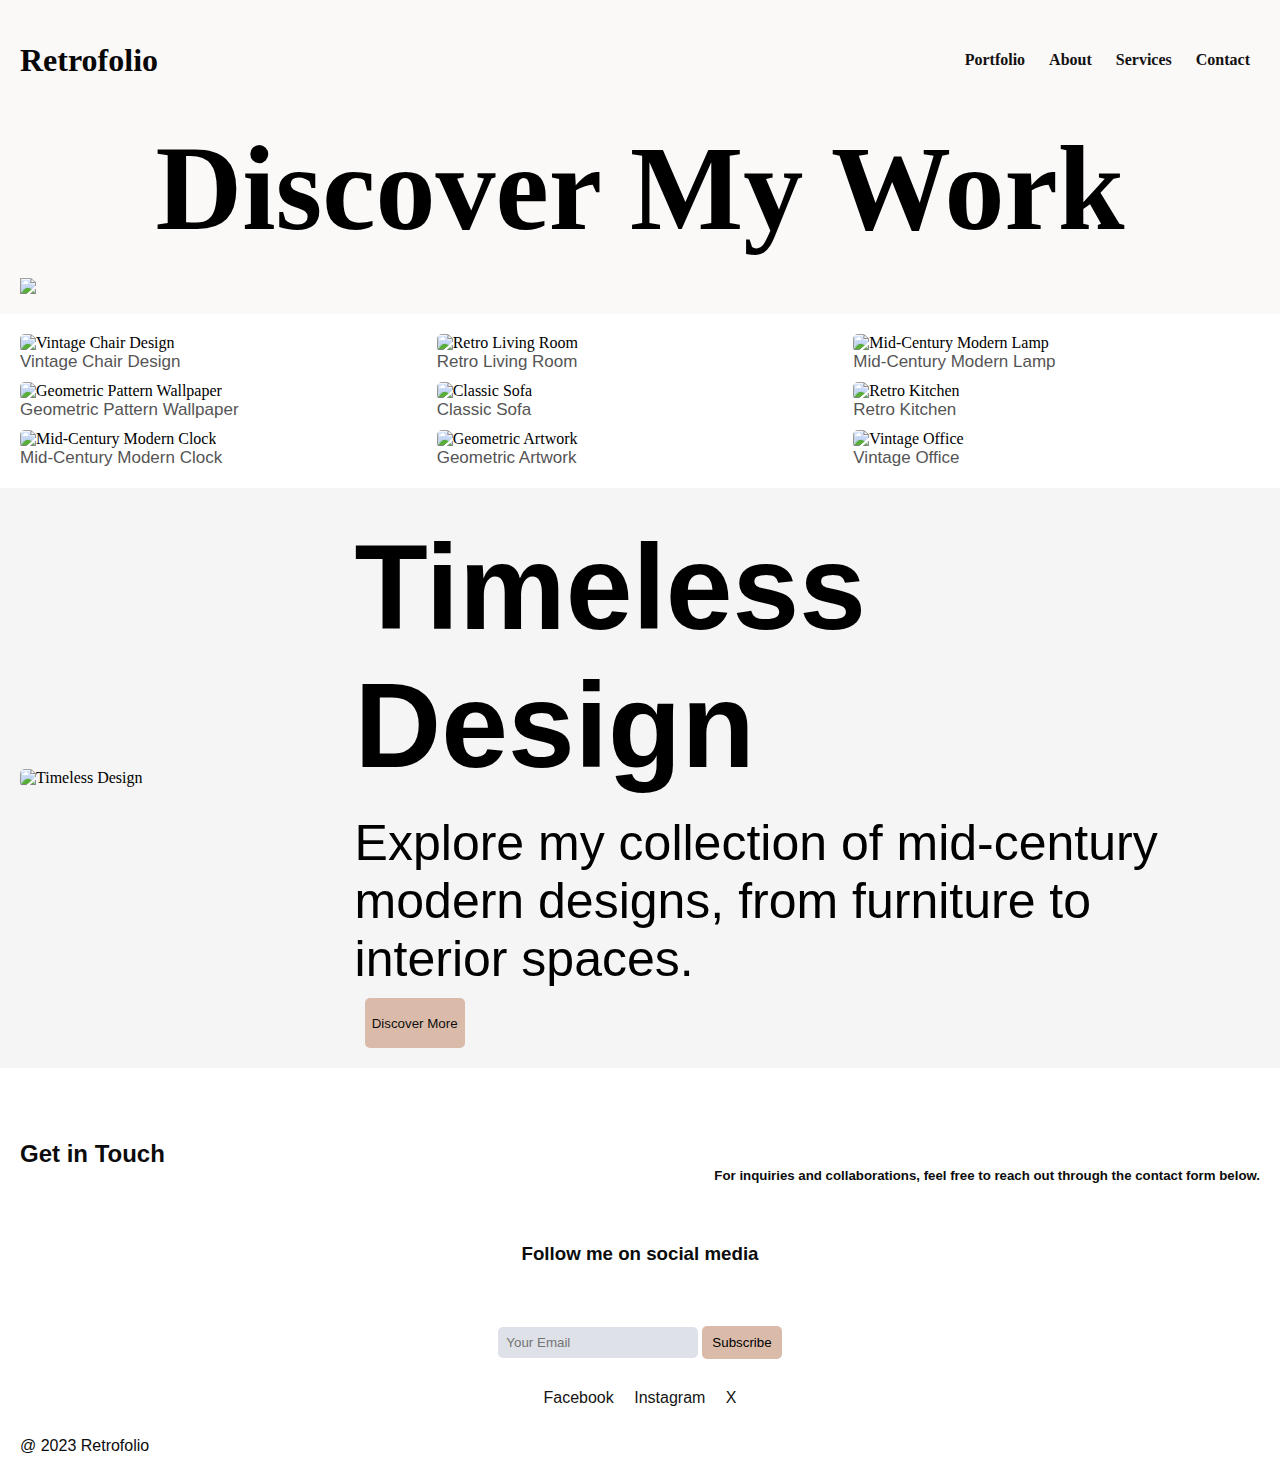
==== capstonenew/index.html @ 6692451c "Add files via upload" ====
<!DOCTYPE html>
<head>
  <meta name="viewport" content="width=device-width, initial-scale=1.0">
  <title>Retrofolio</title>
  <link rel="stylesheet" href="style.css">
  <link href="https://fonts.googleapis.com/css2?family=Lobster&display=swap" rel="styles.css">
</head>
<body>
  <header>
    <div class="navbar">
      <h1>Retrofolio</h1>

      <nav>
          <a  class="subnav" href="#">Portfolio</a>
          <a  class="subnav" href="#">About</a>
          <a  class="subnav"href="#">Services</a>
          <a  class="subnav"href="#">Contact</a>
      </nav>
    </div>
  </header>

  <main>
      <h2 class="Discover">Discover My Work</h2>
    
      <div class="mainimage">
        <img src="https://s3-alpha-sig.figma.com/img/194d/7487/8602fe461396463b903d61e6cfce224f?Expires=1734307200&Key-Pair-Id=APKAQ4GOSFWCVNEHN3O4&Signature=kalqcYVx8xohZhLEHtes5tKJgGqn2eBvov60lBQVlfWDhbymQbmMz4YM4fKxzUZhVqw0C7YIYtW207oVHryIH-R93QiNY8OCgmdf7EV~IDLdZ5CwZnigbmL6dQLJKZE3qh6It-BP4-PXXr0b~cX6HlD5vA7H9g36uKrvEBogXDbZKAJAfy009iHZUX6D~ksv6p2HBK1lGYwdA8hSNSU72CUqOQw57cG4foCCqzhVhXxPNldNpxVo-XNChABXp~AjBZANKv1CBWpqiMHJ122bSNH2tAEbqjirqRzc8lZf455xnEX0yXDF-HfDKwdA~~rI9D3zE~A44ZUe1Js5WlcaxQ__"></img>
      </div>

    <div class="allimages">
      <div class="image">
        <img src="https://s3-alpha-sig.figma.com/img/13f3/52ca/39cb65b86ea9f7962c70ab1152fe98c5?Expires=1734307200&Key-Pair-Id=APKAQ4GOSFWCVNEHN3O4&Signature=kADkyVwd8yMClDXEXF6HfTel8uOh-8AtwrvJGPfekNXU7Vd4oqnlLq2H-tyl3NlBuUiSl-e5bNC8c2xHUM8Xzlir2FXP30K3-P~twBU3h~kSOD-plzJbhBcGnHo6JTLBSxUK4Unn7Xy6d1gBvzZ98qUoXxg9ngFefj~bzku5nFsvKiNSAxRZMZ9l~4RIfY1TF6rSH1CBUBm~PolbTcuoCW6fqJw5GsbXE6aRI-JA74lSbe-KEPiyPSqwx4a~6nrBRLzKi0CsW2OXJ1yCRQvJA8gTrsIep35cyEDVnqcYHcZGYxeawZAatc-qAb3jiFrPA2wav95Jy7W4YX-eAB5gyQ__" alt="Vintage Chair Design">
        <p class="vintage">Vintage Chair Design
        </p>
      </div>
      <div class="image">
        <img src="https://s3-alpha-sig.figma.com/img/620f/be98/bb00391cee01d12e8f04687a6f30f067?Expires=1734307200&Key-Pair-Id=APKAQ4GOSFWCVNEHN3O4&Signature=NBqn-By4XmkSd6cvmXpvsyNemDwb1zk1NfLFhQwCQUgl9NzpkmltCPEoPT6CKuP7w3vk2rWZOrGTJiP5xiOu1a46n0sVymBWYKE8BpqoewVamhObhU7jpsrIvkd71FhIMu~oMDuI-yEsa7UoyenSef6RBjDIxPZKmsfOX-G-8SNxdKqAt~Bf3G-JpTPWRjrVaJNx~C5BQAH6ngDXdx3crtahNhe-l9x20wMPRo~aonAo7-l-bBpB5CqZgSGPydQcn6Sg~qo-GmeFJasi2pSZzNcoW2Ags4Z3srG9I7rPzTptifxBjnPgDnOf6eJi-BE4NH6GBv3idiENJlOK8cSkBA__" alt="Retro Living Room">
        <p>Retro Living Room</p>
      </div>
      <div class="image">
        <img src="https://s3-alpha-sig.figma.com/img/0443/2a1f/bef36bf0bfa1ae18b0997f34f39dbf53?Expires=1734307200&Key-Pair-Id=APKAQ4GOSFWCVNEHN3O4&Signature=F-sJelXKX~BoZ0DBKmsgE1FcjafoY38rYnR8rB1peJN-OCDxKk6FoKH5Ihyuhu9VidhElpFs0eQxOizHibYb2-qEj2gleBZ7TiqpuwFaRT86DmJs6DQF~HkvtBTlUY5ZrtSQMubhIlVIqHTNckZad74B7qeiqcyxPEGtp9M2EB2R4ECveGARWcPcxz0wDZMFGo1JhlcqVAI0P0iZRQauA8K-CIVmSYRqtZJZlrL5-SFVImdIVhA~sN0ZHwcrgmu5-LFY9UtncRfL3JBpQa5XYXEBUicq7v9wiz4gCngfWA7QGCDaBtWGLxOqCiI6nrFQtsfXaOpi8c9qrUPQ8jE86Q__" alt="Mid-Century Modern Lamp">
        <p>Mid-Century Modern Lamp</p>
      </div>
      <div class="image">
        <img src="https://s3-alpha-sig.figma.com/img/fab3/8a72/f9d4e0d8c2e6bf6ac4807c30327711e0?Expires=1734307200&Key-Pair-Id=APKAQ4GOSFWCVNEHN3O4&Signature=fx9XFM2eXtVg3OCw9S52sPMbnbRU5BXohXYnGbuweSR~1Nfo8IfwAO3JnYrMZpMLo66vzUg8w3EVA9oHZK1xtQ9uX7G88KzQnPmJ5Df26the8PRSoXB05OE9BAk6PuMdZYQnrGW1XBODl~7IvE-~~wggHb48ohWFfT8Vj7a4S63RChthMQJP7-jyIiyCj1-UwYqCEi9iWon4JXa7e6xZlbjK~TEqwV9DTMfmkeB2oLgJ39YCyy7LSAtirZ~jtE0nTazlzVkktvjaRQ1zGTO~Q7XurSZ1jJeh18osnJnZtfO38OfQdtaWR0y-WZgFGWWh7~3GQkmwVF65z0lab7t08Q__" alt="Geometric Pattern Wallpaper">
        <p>Geometric Pattern Wallpaper</p>
      </div>
      <div class="image">
        <img src="https://s3-alpha-sig.figma.com/img/65a1/285b/53074885a4e2a812bf6e3019181b38b1?Expires=1734307200&Key-Pair-Id=APKAQ4GOSFWCVNEHN3O4&Signature=K36Gzc6QJVN8sxAdMaSszsIrcvfxpvUMk-eBCB40rouIHO0PqRLe7DbWNNAprJ9NGm0tTQMWc-1Q6dJp8AGgIJnDs3p1L1FbtHvble4y4WS-Q3ZI7smCZjWtUSfmV3iKpOCYVurZnUZg0V5DRzLS~iQHJREQrfTxWp4aM1hhqHExwilovW0rEOB6xcnZ3EPb6f6IZOy9lsSlRbxiDDwXDKYf4fmD4NnEriuvB7NShJBJu7c1kDMZ1djF4F-YP6OMixmsgBT1y52DX2BPwCEovX2kE4VdU7SvhVn2uP2BIlwy8z1b1yYIyBf2Ah7LN96Af4hX7XuRqqWcWo2jipVH3Q__" alt="Classic Sofa">
        <p>Classic Sofa</p>
      </div>
      <div class="image">
        <img src="https://s3-alpha-sig.figma.com/img/b661/b138/e9dbd758b4a0d216eeb8440ec03bad81?Expires=1734307200&Key-Pair-Id=APKAQ4GOSFWCVNEHN3O4&Signature=MI2giJNnSOGwEAzYTPDuIQwB5ZkhHhx3IrAOleX~vpt7tYvFKDTNsXKYNpJ4WnCBmegDn7w5UihtDI-~LdHs15IO0foO0fv1Zt~ocmnAa~MQV1YrmwCYqRbXKrArrSqeeZ0KZyWDc9uUYoFSkdJW~WdgaoXZ9nnxElPUMwRAqf53BHKoBsSVvz3eXhY1-YfLS2SptmZMkZSVWfikBI8Gc6fbzs7s3TOvj4~TGHKC2csf~qX2R4LAli1lXP5-20675QPn~M4ucktgC7cMHsixJ6uCHBOrsSGzSu0QsuVLecMSIV0lWPqDsjP-j7P3qzNSzZnWhAlf8NSt2n6RGRbSng__" alt="Retro Kitchen">
        <p>Retro Kitchen</p>
      </div>
      <div class="image">
        <img src="https://s3-alpha-sig.figma.com/img/0db2/e580/a0ee535f67f0710426a0c8c3d7a1a6e5?Expires=1734307200&Key-Pair-Id=APKAQ4GOSFWCVNEHN3O4&Signature=hRbk2MUd6ha2R81oOfJ~gghU~P4T20o2f-VW2X5PEvx07C2j0VItZQUaalL9c~m1xTKiTYoT~Ditwr20my-caSgB-LVv3cfXPGbukGqND4ejJFN-zjoGW0pGlRnusv~gxD71SZGa3LcrgD1OL6gez1r9t2IRxHRt9suuR6N4xVwg5Swm-W3656Vnkgca9laNwABtIEoXdoNv-yyxTj7jkoS6dt0TwcSHpNjuMmAEh1PJC-6KAQhekx9zqwnD~h89A4NIhyEV4mr-UtQ65fZqqCPPKf8fkN7~bekCGDVXNiojvFQrwN3sFI2uT-2OQu-s7pQHCvjuyZFke9NkPOLEWg__" alt="Mid-Century Modern Clock">
        <p>Mid-Century Modern Clock</p>
      </div>
      <div class="image">
        <img src="https://s3-alpha-sig.figma.com/img/f4ae/7f2f/aea94afebfeee7dcc95f2c79f0bd6d3d?Expires=1734307200&Key-Pair-Id=APKAQ4GOSFWCVNEHN3O4&Signature=GGVD~Q35YfXhPphoI7zaQyjfGmqRbrmRfajViEgqJ~VG74osC4fqjhx~rtJBitmdjcG0nxVzfEc9-LGRa7MeWiDiThu~hU6szcgV8q8ryb4DpUB71ITuTVlTPgAym2YzLVi0n-YnN7-cTYG9vw8T~6QRLwkxSQKDJ1BdrmC5Blg-tS-jjQ7rBKjkZproh5y7fULh6QFyfT4iH6r9agM6fcqd9C6AOEvgvgtx-eU44q~SkMi0pCo8dqvY~nXWrjSK0tgNCk~M2HBPDHuH~rSIky9Prje0gFmQssGV-BLz6q41jIBEKQC5R1M46exiWcjz92NoWUbruQBMB5yfECSjjw__" alt="Geometric Artwork">
        <p>Geometric Artwork</p>
      </div>
      <div class="image">
        <img src="https://s3-alpha-sig.figma.com/img/b06a/de4e/b052d007f1b3cf32934f7dbb1a00b8ba?Expires=1734307200&Key-Pair-Id=APKAQ4GOSFWCVNEHN3O4&Signature=K2a8kexofyAHi7UO2qbxtavGvCNNp1XNnlqy6ITAgJUsQNShdpHiavwCWjnW8Y9IQkAcvHRrTHb8QXqCEctd0owfn9tE~-rTPZUvSUiAhk6UKkdbXuuwMafOgLHSi~aTVIyCy8MbfYaHrSMnBwP4aAg51HFSm1fo~6bZxL14up36lSKCmnN88d4tG0EIop~zGk22mRVWHaW1yiCgDvnxXndS55kO2qMYDo1~iuInVLwjSsFEFjUhlq~x1~pE7-L~KrAy7Q~yFUGDnbssKtZrxfzkhHJmehG4SelHrmBZ0WwvlSbX0YJcyIVvDMCKB8jvgEkqf4SZgdAI38uqXPpdgA__" alt="Vintage Office">
        <p>Vintage Office</p>
      </div>
    </div>

    <div class="chair">
      <img src="https://s3-alpha-sig.figma.com/img/9bc4/f17a/5297f0c781da65f8f24e89373db77a79?Expires=1734307200&Key-Pair-Id=APKAQ4GOSFWCVNEHN3O4&Signature=cDlQRGjg110fVeDc6y7OteLjzOp2m8CghNfkyMcOZwrpiX9-n7WFoOLzBfMzTc5BYs-g~[base64]" alt="Timeless Design">
      <div class="chair-text">
        <h1>Timeless Design</h1>
        <h4>Explore my collection of mid-century modern designs, from furniture to interior spaces.</h4>
        <button class="DiscoverMore">Discover More</button>
      </div>
    </div>
  </main>

  <footer>
    <div class="contact-section">
      <h2>Get in Touch</h2>
        <div class="inquiries">
      <h5>For inquiries and collaborations, feel free to reach out through the contact form below.</h5>
    </div>
        <h3 class="follow">Follow me on social media</h3>
      </div>
      <div class="email">
        <input type="email" placeholder="Your Email" >
        <button class="Subscribe">Subscribe</button>
      </div>
      <div class="social-media">
        <a href="#">Facebook</a>
        <a href="#">Instagram</a>
        <a href="#">X</a>
      </div>
    </div>
    <p class="copyright"> @ 2023 Retrofolio </p>
  </footer>
</body>
</html>
---- capstonenew/style.css ----
*{
    margin: 0;
    padding: 0;
    box-sizing: border-box;
  }
  
  body {
    background: #fbf8f8;
  }
  

  header {
    background: #fbf8f8;
    color: #070707;
    padding:20px;
    font-family: 'Domine', serif;
  }
  main{
    display:flex;
    flex-direction: column;
  }
  main h2{
    font-family: 'Domine', serif;
  }
  .navbar {
    display:flex;
    height: 80px;
    justify-content: space-between;
    align-items: center;
    padding-top: 16px;
    padding-bottom: 16px;
    border-bottom: 1.5px;
  }
  
  
  .subnav{
    padding: 10px;
  }
  .navbar a {
    text-decoration: none;
    color: #131212;
    font-weight: bold;
    font-family: Domine;
    
  }
  .subnav:hover{
    color:#fc8f00
  }

  .yellow{
    text-align: center;
    border-bottom: 1.5px;
    padding-top: 96px;
    padding-bottom: 96px;
    gap: 48px;

  }
  .Discover {
    display: flex;
    flex-direction: column;
    font-family:Domine;
    font-size: 120px;
    text-align: center;
    flex-wrap: wrap;
  }
  .mainimage img{

    display: flex;
    width: 100%;
    padding: 20px;
    border-radius: 5%;
  }
  .image img {
    width: 100%;
    border-radius: 5px;
    transition: transform 0.3s ease;
  }
  .image img:hover {
    transform: scale(0.9);
    box-shadow: 2px 4px 2px 3px #010101;
  }

  
  .allimages {
    display: grid;
    grid-template-columns: repeat(3, 1fr);
    gap: 10px;
    padding: 20px;
    background-color: #fff;
  }
  
  .image p {
    font-size: 17px;
    color: #555;
    text-align: start;
    font-family:'Outfit', sans-serif;
  }
  .image p1{
    font-size: 10px;
    font-family:'Outfit', sans-serif;
    color: #ea1111;
    text-align:left;
  }
  
  .chair {
    display: flex;
    flex-direction: row;
    align-items: center;
    padding: 20px;
    background-color: #f5f5f5;
  }
  
  .chair img {
    width: 50%;
    border-radius: 5px;
  }
  
  .chair-text {
    margin-left: 30px;
    display: flex;
    flex-direction: column;
  }
  .chair-text h1{
    padding: 10px;
    font-family:'Outfit', sans-serif;
    
  }
  .chair-text h4{
    font-weight: lighter;
    padding: 10px;
    font-family:'Outfit', sans-serif;

  }
  button{
    padding: 10px;
  }
  .chair-text button {
    padding: 5px 5px ;
    width: 100px;
    background: rgb(218, 187, 169);
    color: #0e0e0e;
    border: none;
    cursor: pointer;
    border-radius: 5px;
  }

  footer {
    padding: 20px;
    background: #ffffff;
    color: #0c0c0c;
  }
  .inquiries{
    text-align:end;
    font-family:'Outfit', sans-serif;
    font-weight: lighter;
  }
  .contact-section{
    gap: 60px;
    padding-top: 52px;
    padding-bottom: 52px;
  }
  .contact-section h2{
    font-family:'Outfit', sans-serif;
    
  }
  .follow{
    padding-top: 60px;
    text-align: center;
    font-family:'Outfit', sans-serif;
  }
  .email{
    padding-top: 9px;
    text-align: center;
  }
  .email input {
    
    padding:8px;
    border: none;
    background-color: #dee1e7;
    border-radius: 5px;
    width: 200px;
    font-family:'Outfit', sans-serif;
  }
  .email button {
    
    padding: 9px 10px;
    border: none;
    background: rgb(218, 187, 169);
    cursor: pointer;
    border-radius: 5px;
    font-family:'Outfit', sans-serif;
  }
  .social-media{
    text-align: center;
    padding-top: 30px;
    font-family:'Outfit', sans-serif;
  }
  
  .social-media a {
    color: rgb(20, 20, 19);
    margin: 0 0.5rem;
    text-decoration: none;
  }
  .copyright{
    padding-top: 30px;
    text-align: left;
    font-family:'Outfit', sans-serif;
  }
  @media screen and (max-width: 600px) {
    .subnav {
        display: none !important;
    }

    .navbar h1 {
        text-align: center;
        padding: 200px;
    }

    .Discover {
        font-size: 60px;
        text-align: center;
        padding: 20px;
    .chair-text h1{
      font-size: medium;
    }
    }
}

@media screen and (min-width: 601px) and (max-width: 1024px) {
    

    .Discover {
        font-size: 80px;
    }

    .navbar h1 {
        font-size: 28px;
        text-align: center;
    }

    
    
}

@media screen and (min-width: 1025px) {

    .Discover {
        font-size: 120px;
    }
    .navbar h1 {
        font-size: 32px;
        text-align: center;
    }
    .chair-text h1{
      font-size: 120px;
    }
    .chair-text h4{
      font-size: 50px;
    }
    .DiscoverMore{
      width: 1000px;
      height:50px ;
      margin-left: 20px;
    }
    

}
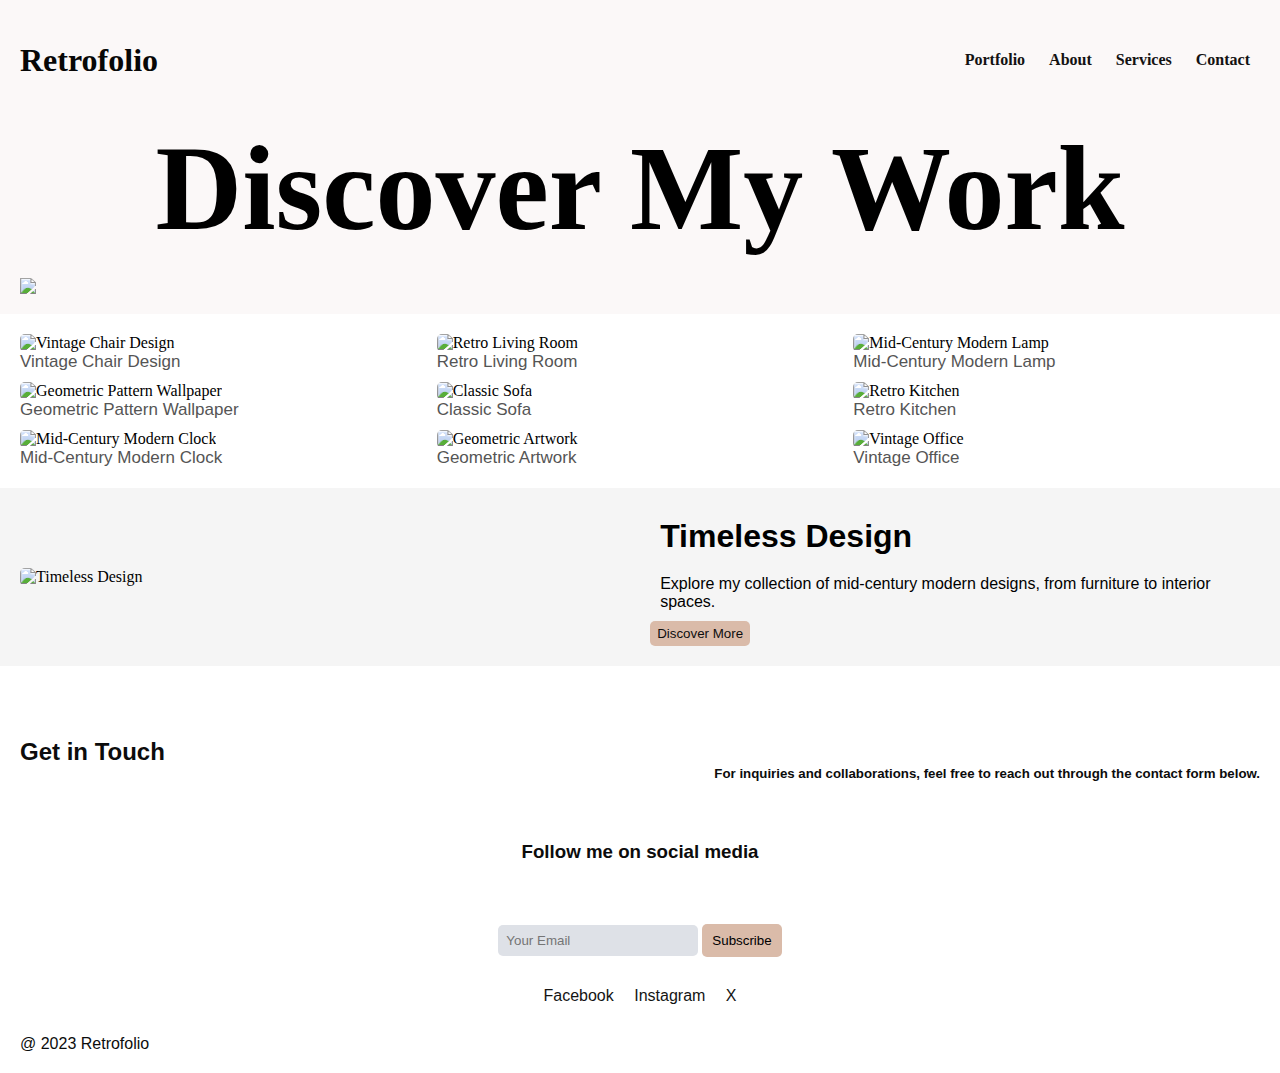
==== commit be982643: "third index.html" ====
--- a/capstonenew/index.html
+++ b/capstonenew/index.html
@@ -23,51 +23,51 @@
       <h2 class="Discover">Discover My Work</h2>
     
       <div class="mainimage">
-        <img src="https://s3-alpha-sig.figma.com/img/194d/7487/8602fe461396463b903d61e6cfce224f?Expires=1734307200&Key-Pair-Id=APKAQ4GOSFWCVNEHN3O4&Signature=kalqcYVx8xohZhLEHtes5tKJgGqn2eBvov60lBQVlfWDhbymQbmMz4YM4fKxzUZhVqw0C7YIYtW207oVHryIH-R93QiNY8OCgmdf7EV~IDLdZ5CwZnigbmL6dQLJKZE3qh6It-BP4-PXXr0b~cX6HlD5vA7H9g36uKrvEBogXDbZKAJAfy009iHZUX6D~ksv6p2HBK1lGYwdA8hSNSU72CUqOQw57cG4foCCqzhVhXxPNldNpxVo-XNChABXp~AjBZANKv1CBWpqiMHJ122bSNH2tAEbqjirqRzc8lZf455xnEX0yXDF-HfDKwdA~~rI9D3zE~A44ZUe1Js5WlcaxQ__"></img>
+        <img src="https://s3-alpha-sig.figma.com/img/194d/7487/8602fe461396463b903d61e6cfce224f?Expires=1735516800&Key-Pair-Id=APKAQ4GOSFWCVNEHN3O4&Signature=HeSK1sCcKM1WjCHWq~c7aTxV1Sq079Ul~Ua8~43Z5nBGmk3HVJal7B4EvE2rAVcu2iu22a3rcWMfOc2PMsxMC9Zs7b6PG9Pl8HA6pC~npySoYiCYzecURjnqdwYn4hLACIwBV~tXdGDj0oic74OkfDyOLVT~u9fzeyUKBu7I45KJUoSpgkD0Vib8~7aDosAzeEYfRnb09krveuUbGCDTssxQB-S4zWVnWHxz3p61WI0CuNeFIyKI1f0GzkUQez4FyToRfW8Lb7kzTsrgUt1528JIS~knLAsw6ihekRCzutikCij~56x7YKjKL80EtSKWsblD5Qc7nummOV5Gxu9~Mg__"></img>
       </div>
 
     <div class="allimages">
       <div class="image">
-        <img src="https://s3-alpha-sig.figma.com/img/13f3/52ca/39cb65b86ea9f7962c70ab1152fe98c5?Expires=1734307200&Key-Pair-Id=APKAQ4GOSFWCVNEHN3O4&Signature=kADkyVwd8yMClDXEXF6HfTel8uOh-8AtwrvJGPfekNXU7Vd4oqnlLq2H-tyl3NlBuUiSl-e5bNC8c2xHUM8Xzlir2FXP30K3-P~twBU3h~kSOD-plzJbhBcGnHo6JTLBSxUK4Unn7Xy6d1gBvzZ98qUoXxg9ngFefj~bzku5nFsvKiNSAxRZMZ9l~4RIfY1TF6rSH1CBUBm~PolbTcuoCW6fqJw5GsbXE6aRI-JA74lSbe-KEPiyPSqwx4a~6nrBRLzKi0CsW2OXJ1yCRQvJA8gTrsIep35cyEDVnqcYHcZGYxeawZAatc-qAb3jiFrPA2wav95Jy7W4YX-eAB5gyQ__" alt="Vintage Chair Design">
+        <img src="https://s3-alpha-sig.figma.com/img/13f3/52ca/39cb65b86ea9f7962c70ab1152fe98c5?Expires=1735516800&Key-Pair-Id=APKAQ4GOSFWCVNEHN3O4&Signature=jen2XQ1tWQqdlWmE3T-obhJUv4BTBJhrkOcmBqLnm8Je-0pySYk1GbL4sJlmMpgYRxnRxKFJVJbPmNXtgGvd0z-x2GWOY1JZB6OIvm4kjtXs4EDWbOzGDn4twWrl86rdqhRhQ-zXs5xQLyJJIOk1KhHk261skUotB2R3tD7QvVzQU5~jIto7gLLwMJ1NYwtBBdqyUboii7KB1HohQOv2x5kfQTm2rS-kqgHuhST6wgpbQ3WN3WxKLtb8w8tbiUHZrnkdkt8rTeGVOXk2eYUp3slrEhk04V86o28K3mL8uYJKeBGEZxzcFSg5mKEdlJr6lMK7qdhEfn4q0KC3eyIiNQ__" alt="Vintage Chair Design">
         <p class="vintage">Vintage Chair Design
         </p>
       </div>
       <div class="image">
-        <img src="https://s3-alpha-sig.figma.com/img/620f/be98/bb00391cee01d12e8f04687a6f30f067?Expires=1734307200&Key-Pair-Id=APKAQ4GOSFWCVNEHN3O4&Signature=NBqn-By4XmkSd6cvmXpvsyNemDwb1zk1NfLFhQwCQUgl9NzpkmltCPEoPT6CKuP7w3vk2rWZOrGTJiP5xiOu1a46n0sVymBWYKE8BpqoewVamhObhU7jpsrIvkd71FhIMu~oMDuI-yEsa7UoyenSef6RBjDIxPZKmsfOX-G-8SNxdKqAt~Bf3G-JpTPWRjrVaJNx~C5BQAH6ngDXdx3crtahNhe-l9x20wMPRo~aonAo7-l-bBpB5CqZgSGPydQcn6Sg~qo-GmeFJasi2pSZzNcoW2Ags4Z3srG9I7rPzTptifxBjnPgDnOf6eJi-BE4NH6GBv3idiENJlOK8cSkBA__" alt="Retro Living Room">
+        <img src="https://s3-alpha-sig.figma.com/img/620f/be98/bb00391cee01d12e8f04687a6f30f067?Expires=1735516800&Key-Pair-Id=APKAQ4GOSFWCVNEHN3O4&Signature=OE-tFJ-XO0I7S9Ob7dG32x6RcReN7hEpmxmM6fMmK44XEYFiB5mrnpAwRRJbF6m7qpx8stKMc68HJW~9CWuVEpvFnAbJ6pVHePSqYDB~so4MUOUrrI5pXJ~l-w8M4UabLUm9g1eExYfO692a-jz3zTgfvYhh~pChMwnjKzAXv1FEyZfHe-LSrpQyEyuCEixgH3AmphX1v-2ecavdqkjQjmsfhrbMX5aFM0Z4Mb5nPhghsDBiz5BCY0XcSnN6uLJaRSfUkIGKzcGSrJp9Tl5FmkgVCP4pIq0ygeIhT1xHtKwa-OAqw7Z6DHI81mOe78oXhaOzQnRQbdlz3r9fA94CYw__" alt="Retro Living Room">
         <p>Retro Living Room</p>
       </div>
       <div class="image">
-        <img src="https://s3-alpha-sig.figma.com/img/0443/2a1f/bef36bf0bfa1ae18b0997f34f39dbf53?Expires=1734307200&Key-Pair-Id=APKAQ4GOSFWCVNEHN3O4&Signature=F-sJelXKX~BoZ0DBKmsgE1FcjafoY38rYnR8rB1peJN-OCDxKk6FoKH5Ihyuhu9VidhElpFs0eQxOizHibYb2-qEj2gleBZ7TiqpuwFaRT86DmJs6DQF~HkvtBTlUY5ZrtSQMubhIlVIqHTNckZad74B7qeiqcyxPEGtp9M2EB2R4ECveGARWcPcxz0wDZMFGo1JhlcqVAI0P0iZRQauA8K-CIVmSYRqtZJZlrL5-SFVImdIVhA~sN0ZHwcrgmu5-LFY9UtncRfL3JBpQa5XYXEBUicq7v9wiz4gCngfWA7QGCDaBtWGLxOqCiI6nrFQtsfXaOpi8c9qrUPQ8jE86Q__" alt="Mid-Century Modern Lamp">
+        <img src="https://s3-alpha-sig.figma.com/img/0443/2a1f/bef36bf0bfa1ae18b0997f34f39dbf53?Expires=1735516800&Key-Pair-Id=APKAQ4GOSFWCVNEHN3O4&Signature=VuLXK7IIlbPg9YVAsLAI2B8q2ebjxyecw6p5uXSYo~eJHrP7ckVpCZySSnN4jVgqNCcrazEaLPsPHgcg-y8d67zhHamzw3D~2rRFlx7x35MhOELQTBN0w0KzBlGgilPHuAOVBMrR-b7KfbNFL8~mmOfYX9ti-9Q2W-NX~dL7mNWCaAnWfLfeTKh~b-v5Cfm4tjShU39u6~cad2qeGzUoPzD-NY19LxoyWBL9LCdfJ0G68bc77y6r7lfDk843ht~UN-yz1gP2LgJn2WOmg~IDktLmauMo1xVEK8fgGfA9nyv12471IDYnDgsxZ2-6tScNeBSPmP2aOeTkLV52Lv3piQ__" alt="Mid-Century Modern Lamp">
         <p>Mid-Century Modern Lamp</p>
       </div>
       <div class="image">
-        <img src="https://s3-alpha-sig.figma.com/img/fab3/8a72/f9d4e0d8c2e6bf6ac4807c30327711e0?Expires=1734307200&Key-Pair-Id=APKAQ4GOSFWCVNEHN3O4&Signature=fx9XFM2eXtVg3OCw9S52sPMbnbRU5BXohXYnGbuweSR~1Nfo8IfwAO3JnYrMZpMLo66vzUg8w3EVA9oHZK1xtQ9uX7G88KzQnPmJ5Df26the8PRSoXB05OE9BAk6PuMdZYQnrGW1XBODl~7IvE-~~wggHb48ohWFfT8Vj7a4S63RChthMQJP7-jyIiyCj1-UwYqCEi9iWon4JXa7e6xZlbjK~TEqwV9DTMfmkeB2oLgJ39YCyy7LSAtirZ~jtE0nTazlzVkktvjaRQ1zGTO~Q7XurSZ1jJeh18osnJnZtfO38OfQdtaWR0y-WZgFGWWh7~3GQkmwVF65z0lab7t08Q__" alt="Geometric Pattern Wallpaper">
+        <img src="https://s3-alpha-sig.figma.com/img/fab3/8a72/f9d4e0d8c2e6bf6ac4807c30327711e0?Expires=1735516800&Key-Pair-Id=APKAQ4GOSFWCVNEHN3O4&Signature=B0NNAItLHgQkK78Ta2wH5aLPcqmFi0EXK6XDgZiqaqJLpMA6sB0m~3I68jMlVwTcfkBGgHZSxhJghoGd-4nL8gq5pKwfV07JC5D7rYGdrW42v7TMLs0UECgN2DHUXb7ggb8VnM02JmGEsKrqs4C7PgaJw7m5UTb-M45qG9ZFJvY2XPnWNUq-bzlnaGnZbY~577s9xjZbUvej8LcZs0TTJ7VAkB9MyDeO5uW~0Z33IXYcRTqEFMkUPle1IqIIqJ7TvhKzxUFgOBKKkrUP9GklndxqkPsWL2j4M-n0IJ1SrksgkR3Gv48ilWeCjjxV-BO0C2zqNC~MF5gcQYE1GrM9bQ__" alt="Geometric Pattern Wallpaper">
         <p>Geometric Pattern Wallpaper</p>
       </div>
       <div class="image">
-        <img src="https://s3-alpha-sig.figma.com/img/65a1/285b/53074885a4e2a812bf6e3019181b38b1?Expires=1734307200&Key-Pair-Id=APKAQ4GOSFWCVNEHN3O4&Signature=K36Gzc6QJVN8sxAdMaSszsIrcvfxpvUMk-eBCB40rouIHO0PqRLe7DbWNNAprJ9NGm0tTQMWc-1Q6dJp8AGgIJnDs3p1L1FbtHvble4y4WS-Q3ZI7smCZjWtUSfmV3iKpOCYVurZnUZg0V5DRzLS~iQHJREQrfTxWp4aM1hhqHExwilovW0rEOB6xcnZ3EPb6f6IZOy9lsSlRbxiDDwXDKYf4fmD4NnEriuvB7NShJBJu7c1kDMZ1djF4F-YP6OMixmsgBT1y52DX2BPwCEovX2kE4VdU7SvhVn2uP2BIlwy8z1b1yYIyBf2Ah7LN96Af4hX7XuRqqWcWo2jipVH3Q__" alt="Classic Sofa">
+        <img src="https://s3-alpha-sig.figma.com/img/65a1/285b/53074885a4e2a812bf6e3019181b38b1?Expires=1735516800&Key-Pair-Id=APKAQ4GOSFWCVNEHN3O4&Signature=a0CuTOBYLjMOtWBKV5BQxc61F22T0pfHXRjzIAh4TpVbrz5EtFntB5mUdhYQbykUDqxEBABxZAzyir6kzpCQ-D~[base64]~tQ6SsoB114GL~vs9KIrLKu0n4Omww__" alt="Classic Sofa">
         <p>Classic Sofa</p>
       </div>
       <div class="image">
-        <img src="https://s3-alpha-sig.figma.com/img/b661/b138/e9dbd758b4a0d216eeb8440ec03bad81?Expires=1734307200&Key-Pair-Id=APKAQ4GOSFWCVNEHN3O4&Signature=MI2giJNnSOGwEAzYTPDuIQwB5ZkhHhx3IrAOleX~vpt7tYvFKDTNsXKYNpJ4WnCBmegDn7w5UihtDI-~LdHs15IO0foO0fv1Zt~ocmnAa~MQV1YrmwCYqRbXKrArrSqeeZ0KZyWDc9uUYoFSkdJW~WdgaoXZ9nnxElPUMwRAqf53BHKoBsSVvz3eXhY1-YfLS2SptmZMkZSVWfikBI8Gc6fbzs7s3TOvj4~TGHKC2csf~qX2R4LAli1lXP5-20675QPn~M4ucktgC7cMHsixJ6uCHBOrsSGzSu0QsuVLecMSIV0lWPqDsjP-j7P3qzNSzZnWhAlf8NSt2n6RGRbSng__" alt="Retro Kitchen">
+        <img src="https://s3-alpha-sig.figma.com/img/b661/b138/e9dbd758b4a0d216eeb8440ec03bad81?Expires=1735516800&Key-Pair-Id=APKAQ4GOSFWCVNEHN3O4&Signature=OYij73YoWaOonw6R21T3~PFwJYgQnuaQKwv0sjaD1eEdshojdzxHkjAdsFHWrj4TpmZVwrZTDTrzp9ZEBwcLqHQT5MUwqOC-LLMPAWvVvY5K7-P1pYM4oQBo~99LVrP1sb9G4FKuFrQ06TaLlSzopcglJ1NKVMBXvbb-aRfMImR-eHFvbI3CWw7xNto2Zn9jUZD87pe2XQmNkl20xx3M1hG75R9KGjdzuo8x-0iEuYinpRfo5GIc9bD5yj1xvgF8AnaF6N68fwoTE1xdwO~cyDnNDZ4bxmnhPkzUiKKBxP6c9kZYFVe2DtBdycUlyn0uApsWQMH9txRyIR0nkJOXKw__" alt="Retro Kitchen">
         <p>Retro Kitchen</p>
       </div>
       <div class="image">
-        <img src="https://s3-alpha-sig.figma.com/img/0db2/e580/a0ee535f67f0710426a0c8c3d7a1a6e5?Expires=1734307200&Key-Pair-Id=APKAQ4GOSFWCVNEHN3O4&Signature=hRbk2MUd6ha2R81oOfJ~gghU~P4T20o2f-VW2X5PEvx07C2j0VItZQUaalL9c~m1xTKiTYoT~Ditwr20my-caSgB-LVv3cfXPGbukGqND4ejJFN-zjoGW0pGlRnusv~gxD71SZGa3LcrgD1OL6gez1r9t2IRxHRt9suuR6N4xVwg5Swm-W3656Vnkgca9laNwABtIEoXdoNv-yyxTj7jkoS6dt0TwcSHpNjuMmAEh1PJC-6KAQhekx9zqwnD~h89A4NIhyEV4mr-UtQ65fZqqCPPKf8fkN7~bekCGDVXNiojvFQrwN3sFI2uT-2OQu-s7pQHCvjuyZFke9NkPOLEWg__" alt="Mid-Century Modern Clock">
+        <img src="https://s3-alpha-sig.figma.com/img/0db2/e580/a0ee535f67f0710426a0c8c3d7a1a6e5?Expires=1735516800&Key-Pair-Id=APKAQ4GOSFWCVNEHN3O4&Signature=D-BYf-~IfNL6bvNXUSO2DGjlmrgTUO8rfTs2qSWn3WBptb04MkP0TQk8XlQbkVj1h-Co2U9MbiQikFk57iUrHk~EJ77eMHhj~DekAR7uinrVJBqDc0Fxw8riZ2Fi7jENAkzHUNaiU~4SHRpeA5pkv1nAiQiaACE4jm3fl~wfOtQJeywx9Kvkw5VEh9eKT2kR0wwNJDT1Rpwg8865xTHltkk0B6CnG1bxNCFglX3kHa2OZ7FbOQgY7eXGaLg~0FSz5MrB01d44Ii60nrN~ZW1ldj1E2~bcvTFH~Rksgmw4dtA5gVl1bZn9k439AmSskhqCk9zu5hLWsU4jXCHaX0sUg__" alt="Mid-Century Modern Clock">
         <p>Mid-Century Modern Clock</p>
       </div>
       <div class="image">
-        <img src="https://s3-alpha-sig.figma.com/img/f4ae/7f2f/aea94afebfeee7dcc95f2c79f0bd6d3d?Expires=1734307200&Key-Pair-Id=APKAQ4GOSFWCVNEHN3O4&Signature=GGVD~Q35YfXhPphoI7zaQyjfGmqRbrmRfajViEgqJ~VG74osC4fqjhx~rtJBitmdjcG0nxVzfEc9-LGRa7MeWiDiThu~hU6szcgV8q8ryb4DpUB71ITuTVlTPgAym2YzLVi0n-YnN7-cTYG9vw8T~6QRLwkxSQKDJ1BdrmC5Blg-tS-jjQ7rBKjkZproh5y7fULh6QFyfT4iH6r9agM6fcqd9C6AOEvgvgtx-eU44q~SkMi0pCo8dqvY~nXWrjSK0tgNCk~M2HBPDHuH~rSIky9Prje0gFmQssGV-BLz6q41jIBEKQC5R1M46exiWcjz92NoWUbruQBMB5yfECSjjw__" alt="Geometric Artwork">
+        <img src="https://s3-alpha-sig.figma.com/img/f4ae/7f2f/aea94afebfeee7dcc95f2c79f0bd6d3d?Expires=1735516800&Key-Pair-Id=APKAQ4GOSFWCVNEHN3O4&Signature=eMb9e1KdGXHKvdfCPmDbapgg2LvzQzNcDpgp2W-1aMgo0tpmVItH8A6tZ56WIiZ0JPx2Mok0C4LPP2ZZ5mntF~9y1wE2XWcHGrGxU~aWPSXoqxc-ivoXejctgmxW68H6U6utDkIXtBebswF5A6aR0ko~aBsUMU0Rms9N5L4v-lJ51yDTlsCfFy9OOJW1qRawEtPHQ9L5WeEgjjenk4dzU9U5eEBqarqqe0qDjMp68kvSSNodCVRphHtSvmQFJEeIt1SAjkRYOnVeQfjHmIXWk1xGDKvMudhJ2wxAvQe8c~mCAqd5cN48kulZrhoMPWo0ArHhzmInxeNJxYZc7U3xyw__" alt="Geometric Artwork">
         <p>Geometric Artwork</p>
       </div>
       <div class="image">
-        <img src="https://s3-alpha-sig.figma.com/img/b06a/de4e/b052d007f1b3cf32934f7dbb1a00b8ba?Expires=1734307200&Key-Pair-Id=APKAQ4GOSFWCVNEHN3O4&Signature=K2a8kexofyAHi7UO2qbxtavGvCNNp1XNnlqy6ITAgJUsQNShdpHiavwCWjnW8Y9IQkAcvHRrTHb8QXqCEctd0owfn9tE~-rTPZUvSUiAhk6UKkdbXuuwMafOgLHSi~aTVIyCy8MbfYaHrSMnBwP4aAg51HFSm1fo~6bZxL14up36lSKCmnN88d4tG0EIop~zGk22mRVWHaW1yiCgDvnxXndS55kO2qMYDo1~iuInVLwjSsFEFjUhlq~x1~pE7-L~KrAy7Q~yFUGDnbssKtZrxfzkhHJmehG4SelHrmBZ0WwvlSbX0YJcyIVvDMCKB8jvgEkqf4SZgdAI38uqXPpdgA__" alt="Vintage Office">
+        <img src="https://s3-alpha-sig.figma.com/img/b06a/de4e/b052d007f1b3cf32934f7dbb1a00b8ba?Expires=1735516800&Key-Pair-Id=APKAQ4GOSFWCVNEHN3O4&Signature=EYXtTqltzyr4evbqLkQcKuvTBA6OMr3WotCf2VbOCoF6jI5a345hmW-XR4gZJ8wUtzta4hmSfdPiu9Eq~[base64]~Mvzs4eAZQC9QyzQhKrzAsdmo-nYcWuzQ__" alt="Vintage Office">
         <p>Vintage Office</p>
       </div>
     </div>
 
     <div class="chair">
-      <img src="https://s3-alpha-sig.figma.com/img/9bc4/f17a/5297f0c781da65f8f24e89373db77a79?Expires=1734307200&Key-Pair-Id=APKAQ4GOSFWCVNEHN3O4&Signature=cDlQRGjg110fVeDc6y7OteLjzOp2m8CghNfkyMcOZwrpiX9-n7WFoOLzBfMzTc5BYs-g~[base64]" alt="Timeless Design">
+      <img src="https://s3-alpha-sig.figma.com/img/9bc4/f17a/5297f0c781da65f8f24e89373db77a79?Expires=1735516800&Key-Pair-Id=APKAQ4GOSFWCVNEHN3O4&Signature=FEeAEXxeO7WQNKjDEuEzlAg4Qxy6Jzk6SqzPD-ddJEE1xGw9DXXkA~bB3CYnmeGf2EofhzVJLJmPn4OD~6gknCw64pAaMdkJmcJheK8sWSU5w8xHGT~ie3xir-gVbeKBbPt034cCsio2xqbj~9fwWNCcNdD0jIkkL3X352p06zrpYeXzJ~gSUrIWG4ctd5yvHr~2Da6OMn7Uy50M9DjlmJ6U5NyIcAjRZIn3XjKAwfYZsaZtJKk9ixusooR2Fr6InmrgJa8CUvlv3IVphY1c8RevDLTeWK6j8ozC5WLPYxYDILXuK~McifN87WmmMhr4-DIF6cK0INyE-twwzmZdtw__" alt="Timeless Design">
       <div class="chair-text">
         <h1>Timeless Design</h1>
         <h4>Explore my collection of mid-century modern designs, from furniture to interior spaces.</h4>
@@ -99,3 +99,4 @@
 </body>
 </html>
 
+
--- a/capstonenew/style.css
+++ b/capstonenew/style.css
@@ -19,7 +19,7 @@
     display:flex;
     flex-direction: column;
   }
-  main h2{
+  main h2 {
     font-family: 'Domine', serif;
   }
   .navbar {
@@ -40,7 +40,7 @@
     text-decoration: none;
     color: #131212;
     font-weight: bold;
-    font-family: Domine;
+    font-family: 'Domine', serif;
     
   }
   .subnav:hover{
@@ -58,7 +58,7 @@
   .Discover {
     display: flex;
     flex-direction: column;
-    font-family:Domine;
+    font-family: 'Domine', serif;
     font-size: 120px;
     text-align: center;
     flex-wrap: wrap;
@@ -251,17 +251,36 @@
         font-size: 32px;
         text-align: center;
     }
-    .chair-text h1{
-      font-size: 120px;
-    }
-    .chair-text h4{
-      font-size: 50px;
-    }
-    .DiscoverMore{
-      width: 1000px;
-      height:50px ;
-      margin-left: 20px;
-    }
-    
-
-}+    
+    
+
+}
+@media screen and (max-width: 480px) {
+  .navbar h1 {
+      font-size: 24px;
+      text-align: center;
+      padding: 20px;
+  }
+
+  .Discover {
+      font-size: 48px;
+      text-align: center;
+      padding: 10px;
+  }
+
+  
+}
+
+@media screen and (max-width: 360px) {
+  .navbar h1 {
+      font-size: 20px;
+      padding: 10px;
+  }
+
+  .Discover {
+      font-size: 36px;
+      text-align: center;
+  }
+
+  
+}
